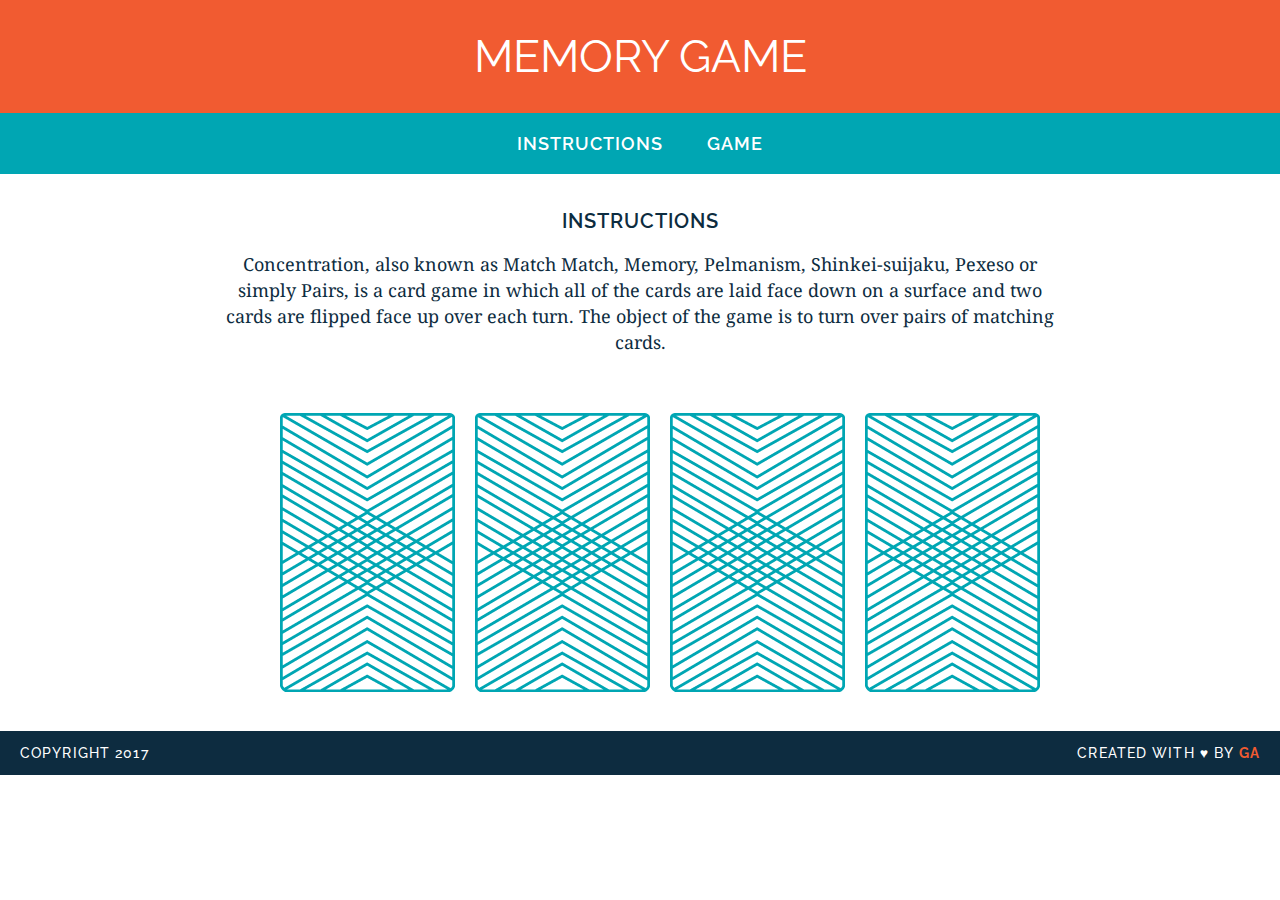
==== memory_game/index.html @ a38fa4b4 "created game logic" ====
<!DOCTYPE html>
<html>
<head>
	<title>Memory Card Game</title>
	<link href="https://fonts.googleapis.com/css?family=Droid+Serif|Raleway:400,500,600,700" rel="stylesheet">
	<link rel="stylesheet" type="text/css" href="css/style.css">
</head>
<body>
	<header>
		<h1>Memory Game</h1>
	</header>
  
  <nav>
    <a href="#goToInstructions">Instructions</a>
    <a href="#goToGame">Game</a>	
  </nav>
 
  <main>

    <h2 id="goToInstructions">Instructions</h2>

    <p class="game-description">Concentration, also known as Match Match, Memory, Pelmanism, Shinkei-suijaku, Pexeso or simply Pairs, is a card game in which all of the cards are laid face down on a surface and two cards are flipped face up over each turn. The object of the game is to turn over pairs of matching cards.</p>

    <div>
    	  <a id="goToGame"></a>
        <img src="images/back.png" alt="Queen of Diamonds">
        <img src="images/back.png" alt="Queen of Hearts">
        <img src="images/back.png" alt="King of Diamonds">
        <img src="images/back.png" alt="King of Hearts">
    </div>

  </main>

  <footer class="clearfix">
  	<p class="copyright">Copyright 2017</p>
    <p class="message">Created with &hearts; by <span class="name">GA</span></p>
  </footer>

  <script type="text/javascript" src="js/main.js"></script>
</body>
</html>
---- memory_game/css/style.css ----
header {
	padding: 30px 20px;
	color: #fff;
	background-color: #f15b31;
}

nav {
	padding: 20px 0;
	color: #fff;
	background-color: #00a6b3;
}

body { 
	margin: 0;
	text-align: center;
	text-decoration: none;
}

main {
  width: 850px;
  margin: 35px auto;
}

h1 {
	margin: 0;
	font: 400 45px "Raleway", sans-serif;
  text-transform: uppercase;
  color: #fff;
}

a {
	margin: 0 20px;
	font: 600 18px "Raleway", sans-serif;
	letter-spacing: 1px;
	text-transform: uppercase;
	text-decoration: none;
	color: #fff;
}

h2 {
	font: 600 20px "Raleway", sans-serif;
	letter-spacing: 1px;
	text-transform: uppercase;
	color: #0d2c40;
}

.game-description {
	font: 18px "Droid Serif", serif;
	line-height: 26px;
	color: #0d2c40;
}

img {
	margin: 40px 8px 0px 8px;
}

/*These footer styles aren't working properly, 
they aren't applying styles to the <p>'s within them.*/
footer {
	padding: 0 20px;
	font-size: 14px;
	font-weight: 500;
	text-transform: uppercase;
	letter-spacing: .08em;
	background-color: #0d2c40;
	color: white;
}

.copyright,
.message {
	font-family: "Raleway", sans-serif;
}

.copyright {
	float: left;
}

.message {
	float: right;
}

.clearfix:after {
visibility: hidden;
display: block;
content: " ";
clear: both;
height: 0;
font-size: 0;
}

.name {
	font-weight: 700;
	color: #f15b31;
}

a {
	border-bottom: 2px solid transparent;
}

a:hover {
  border-color: white;
}
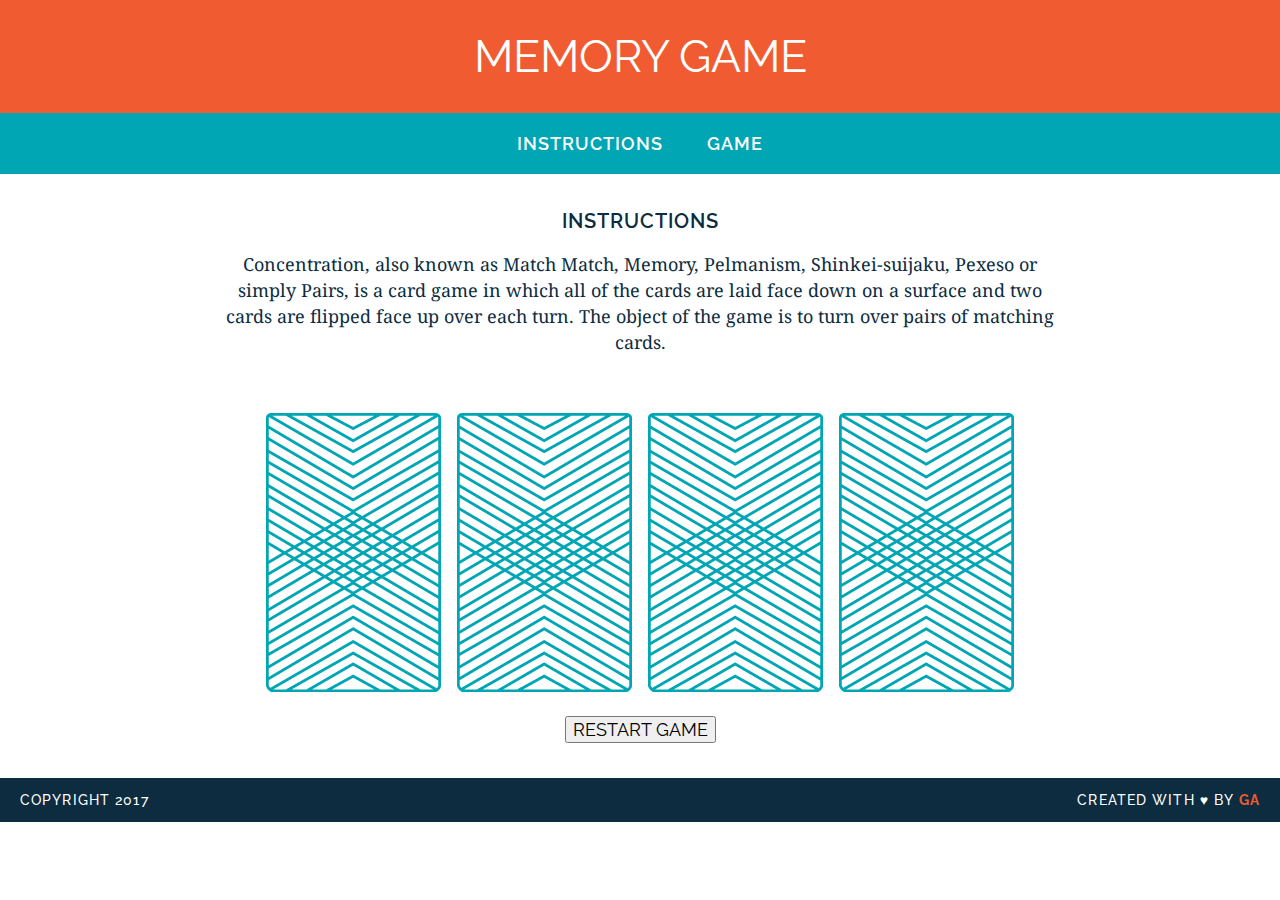
==== commit 94fcb5dd: "updated js to flip cards when clicked, and added a restart game button" ====
--- a/memory_game/index.html
+++ b/memory_game/index.html
@@ -21,13 +21,9 @@
 
     <p class="game-description">Concentration, also known as Match Match, Memory, Pelmanism, Shinkei-suijaku, Pexeso or simply Pairs, is a card game in which all of the cards are laid face down on a surface and two cards are flipped face up over each turn. The object of the game is to turn over pairs of matching cards.</p>
 
-    <div>
-    	  <a id="goToGame"></a>
-        <img src="images/back.png" alt="Queen of Diamonds">
-        <img src="images/back.png" alt="Queen of Hearts">
-        <img src="images/back.png" alt="King of Diamonds">
-        <img src="images/back.png" alt="King of Hearts">
-    </div>
+    <div id="game-board" class="board clearfix"></div>
+
+    <button id="button">Restart Game</button>
 
   </main>
 
--- a/memory_game/css/style.css
+++ b/memory_game/css/style.css
@@ -54,6 +54,12 @@
 	margin: 40px 8px 0px 8px;
 }
 
+button {
+	margin-top: 20px;
+	font: 18px "Raleway", serif;
+	text-transform: uppercase;
+}
+
 /*These footer styles aren't working properly, 
 they aren't applying styles to the <p>'s within them.*/
 footer {
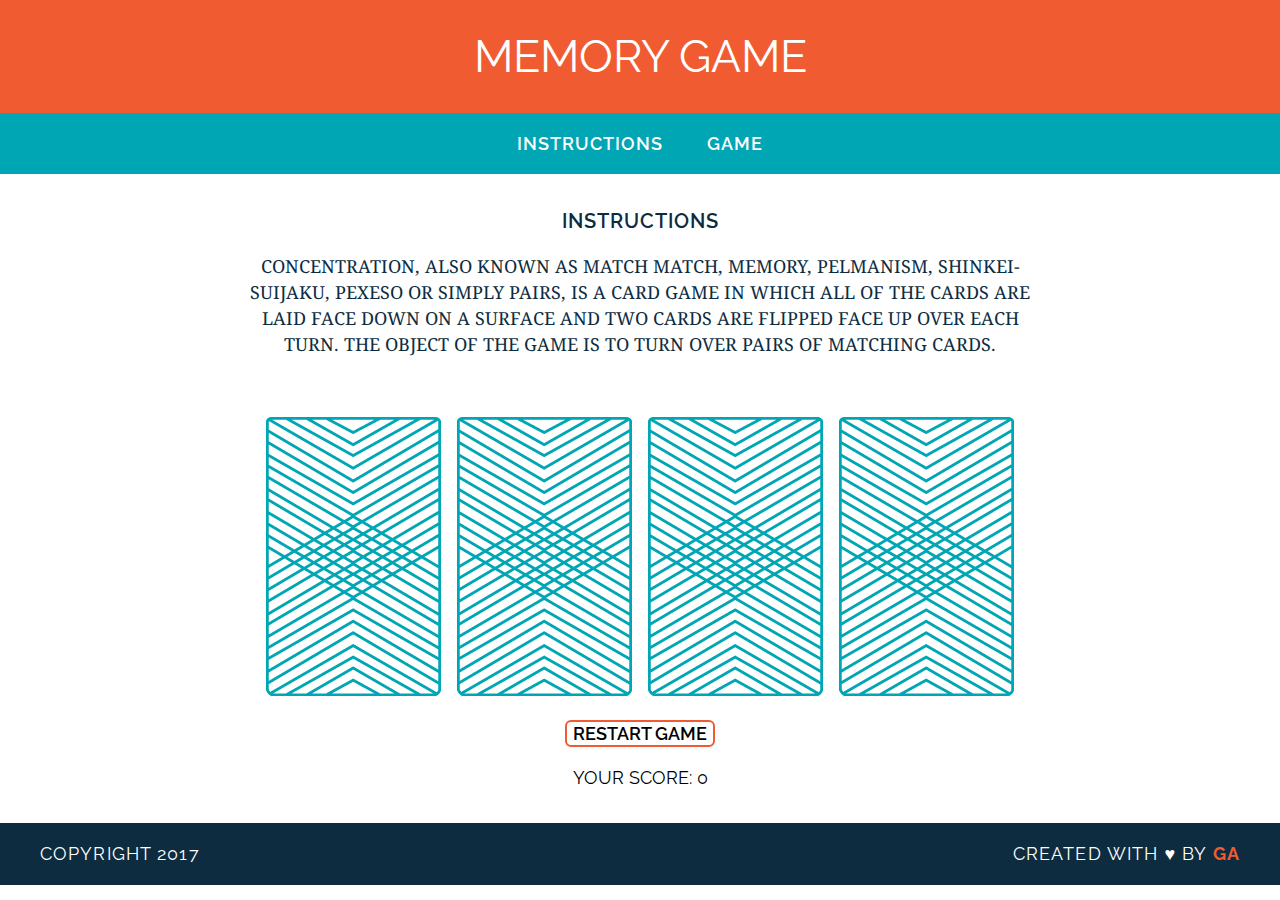
==== commit e336ca3a: "added user score functionality, and commented all files" ====
--- a/memory_game/index.html
+++ b/memory_game/index.html
@@ -1,15 +1,18 @@
+<!-- Memory Game for General Assembly's Web Development Course pre-work. -->
+
 <!DOCTYPE html>
 <html>
 <head>
-	<title>Memory Card Game</title>
-	<link href="https://fonts.googleapis.com/css?family=Droid+Serif|Raleway:400,500,600,700" rel="stylesheet">
-	<link rel="stylesheet" type="text/css" href="css/style.css">
+  <title>Memory Card Game</title>
+  <link href="https://fonts.googleapis.com/css?family=Droid+Serif|Raleway:400,500,600,700" rel="stylesheet">
+  <link rel="stylesheet" type="text/css" href="css/style.css">
 </head>
 <body>
-	<header>
-		<h1>Memory Game</h1>
-	</header>
+  <header>
+    <h1>Memory Game</h1>
+  </header>
   
+  <!-- Links to bring user to correct location on page -->
   <nav>
     <a href="#goToInstructions">Instructions</a>
     <a href="#goToGame">Game</a>	
@@ -21,14 +24,18 @@
 
     <p class="game-description">Concentration, also known as Match Match, Memory, Pelmanism, Shinkei-suijaku, Pexeso or simply Pairs, is a card game in which all of the cards are laid face down on a surface and two cards are flipped face up over each turn. The object of the game is to turn over pairs of matching cards.</p>
 
-    <div id="game-board" class="board clearfix"></div>
+    <!-- Empty div for JS to add in card images -->
+    <div id="js-game-board" class="board clearfix"></div>
 
     <button id="button">Restart Game</button>
+
+    <!-- Score is zero when page loads, use JS to change innerHTML -->
+    <p id="score">Your Score: 0</p>
 
   </main>
 
   <footer class="clearfix">
-  	<p class="copyright">Copyright 2017</p>
+    <p class="copyright">Copyright 2017</p>
     <p class="message">Created with &hearts; by <span class="name">GA</span></p>
   </footer>
 
--- a/memory_game/css/style.css
+++ b/memory_game/css/style.css
@@ -1,106 +1,122 @@
+/* ================== Main Page Content Styles =================== */
 header {
-	padding: 30px 20px;
-	color: #fff;
-	background-color: #f15b31;
+  padding: 30px 20px;
+  color: #fff;
+  background-color: #f15b31;
 }
 
 nav {
-	padding: 20px 0;
-	color: #fff;
-	background-color: #00a6b3;
+  padding: 20px 0;
+  color: #fff;
+  background-color: #00a6b3;
 }
 
 body { 
-	margin: 0;
-	text-align: center;
-	text-decoration: none;
+  margin: 0;
+  text-align: center;
+  text-decoration: none;
 }
 
 main {
+  margin: 35px auto;
   width: 850px;
-  margin: 35px auto;
 }
 
 h1 {
-	margin: 0;
-	font: 400 45px "Raleway", sans-serif;
+  margin: 0;
+  font: 400 45px "Raleway", sans-serif;
   text-transform: uppercase;
   color: #fff;
 }
 
-a {
-	margin: 0 20px;
-	font: 600 18px "Raleway", sans-serif;
-	letter-spacing: 1px;
-	text-transform: uppercase;
-	text-decoration: none;
-	color: #fff;
+h2 {
+  font: 600 20px "Raleway", sans-serif;
+  letter-spacing: 1px;
+  text-transform: uppercase;
+  color: #0d2c40;
 }
 
-h2 {
-	font: 600 20px "Raleway", sans-serif;
-	letter-spacing: 1px;
-	text-transform: uppercase;
-	color: #0d2c40;
+/* ========== Card images initialized with JavaScript ============ */
+img {
+  margin: 40px 8px 0px 8px;
+}
+
+/* ========================== Paragraph ========================== */
+p {
+  margin: 20px;
+  font: 18px "Raleway", serif;
+  text-transform: uppercase;
 }
 
 .game-description {
-	font: 18px "Droid Serif", serif;
-	line-height: 26px;
-	color: #0d2c40;
+  font: 18px "Droid Serif", serif;
+  line-height: 26px;
+  color: #0d2c40;
 }
 
-img {
-	margin: 40px 8px 0px 8px;
+/* =========================== Button ============================ */
+button {
+  margin-top: 20px;
+  font: 600 18px "Raleway", serif;
+  text-transform: uppercase;
+  border: 2px solid #f15b31;
+  border-radius: 6px;
+  background-color: #fff;
 }
 
-button {
-	margin-top: 20px;
-	font: 18px "Raleway", serif;
-	text-transform: uppercase;
+button:hover {
+  background-color: #f15b31;
+  color: #000;
 }
 
-/*These footer styles aren't working properly, 
-they aren't applying styles to the <p>'s within them.*/
+/* =========================== Footer ============================ */
 footer {
-	padding: 0 20px;
-	font-size: 14px;
-	font-weight: 500;
-	text-transform: uppercase;
-	letter-spacing: .08em;
-	background-color: #0d2c40;
-	color: white;
+  padding: 0 20px;
+  font-size: 14px;
+  font-weight: 500;
+  text-transform: uppercase;
+  letter-spacing: .08em;
+  background-color: #0d2c40;
+  color: white;
+}
+
+.name {
+  font-weight: 700;
+  color: #f15b31;
 }
 
 .copyright,
 .message {
-	font-family: "Raleway", sans-serif;
+  font-family: "Raleway", sans-serif;
 }
 
+/* =====================  Float Positioning  ===================== */
 .copyright {
-	float: left;
+  float: left;
 }
 
 .message {
-	float: right;
+  float: right;
 }
 
 .clearfix:after {
-visibility: hidden;
-display: block;
-content: " ";
-clear: both;
-height: 0;
-font-size: 0;
+  visibility: hidden;
+  display: block;
+  content: " ";
+  clear: both;
+  height: 0;
+  font-size: 0;
 }
 
-.name {
-	font-weight: 700;
-	color: #f15b31;
-}
-
+/* ===========================  Links  =========================== */
 a {
-	border-bottom: 2px solid transparent;
+  margin: 0 20px;
+  border-bottom: 2px solid transparent;
+  font: 600 18px "Raleway", sans-serif;
+  letter-spacing: 1px;
+  text-transform: uppercase;
+  text-decoration: none;
+  color: #fff;
 }
 
 a:hover {
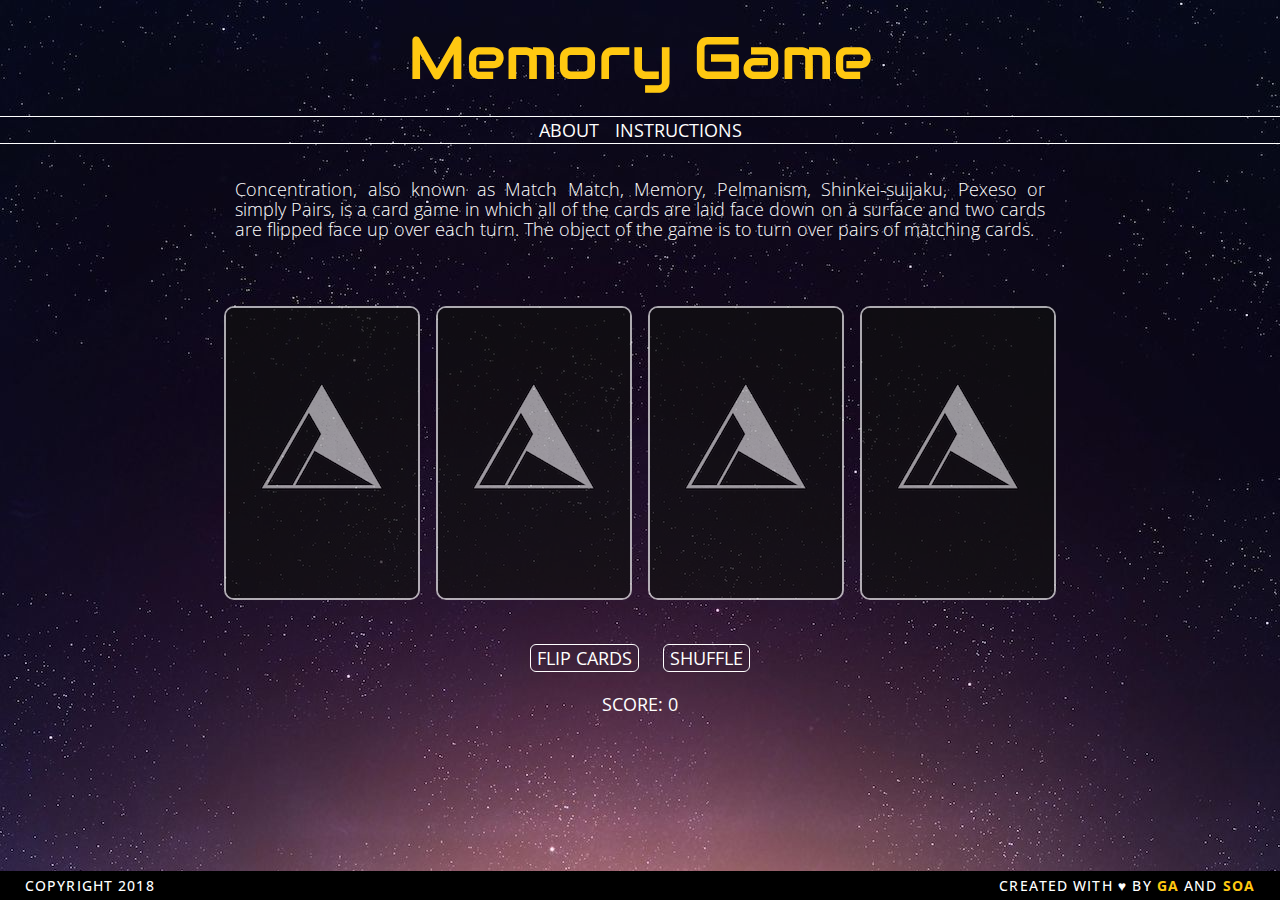
==== commit fc0aae17: "Improved user interface and javascript functionality beyond original GA requirements" ====
--- a/memory_game/index.html
+++ b/memory_game/index.html
@@ -4,39 +4,43 @@
 <html>
 <head>
   <title>Memory Card Game</title>
-  <link href="https://fonts.googleapis.com/css?family=Droid+Serif|Raleway:400,500,600,700" rel="stylesheet">
+  <link href="https://fonts.googleapis.com/css?family=Open+Sans:300,400,700|Ubuntu:500|Audiowide" rel="stylesheet">
   <link rel="stylesheet" type="text/css" href="css/style.css">
 </head>
 <body>
-  <header>
-    <h1>Memory Game</h1>
-  </header>
-  
-  <!-- Links to bring user to correct location on page -->
-  <nav>
-    <a href="#goToInstructions">Instructions</a>
-    <a href="#goToGame">Game</a>	
+
+  <header class="clearfix">
+    <h1 class="game-title">Memory Game</h1>
+  </header> 
+
+  <nav class="nav">
+    <button id = "js-about-button">About</button>
+    <button id = "js-instruction-button">Instructions</button>
   </nav>
- 
+
   <main>
 
-    <h2 id="goToInstructions">Instructions</h2>
-
-    <p class="game-description">Concentration, also known as Match Match, Memory, Pelmanism, Shinkei-suijaku, Pexeso or simply Pairs, is a card game in which all of the cards are laid face down on a surface and two cards are flipped face up over each turn. The object of the game is to turn over pairs of matching cards.</p>
+    <p class="game-description" id="instructionParagraph">Concentration, also known as Match Match, Memory, Pelmanism, Shinkei-suijaku, Pexeso or simply Pairs, is a card game in which all of the cards are laid face down on a surface and two cards are flipped face up over each turn. The object of the game is to turn over pairs of matching cards.</p>
+    
+    <!-- Empty container for message when user wins or loses -->
+    <div>
+      <h2 id="js-outcome"></h2>
+    </div>
 
     <!-- Empty div for JS to add in card images -->
     <div id="js-game-board" class="board clearfix"></div>
 
-    <button id="button">Restart Game</button>
+    <button class = 'flipShuffle' id="js-flip-button">Flip Cards</button>
+    <button class = 'flipShuffle' id="js-shuffle-button">Shuffle</button>
 
     <!-- Score is zero when page loads, use JS to change innerHTML -->
-    <p id="score">Your Score: 0</p>
+    <p class = "scoreboard" id="js-score">SCORE: 0</p>
 
   </main>
 
   <footer class="clearfix">
-    <p class="copyright">Copyright 2017</p>
-    <p class="message">Created with &hearts; by <span class="name">GA</span></p>
+    <p class="copyright">Copyright 2018</p>
+    <p class="message">Created with &hearts; by <span class="name">GA</span> and <span class="name">SOA</span></p>
   </footer>
 
   <script type="text/javascript" src="js/main.js"></script>
--- a/memory_game/css/style.css
+++ b/memory_game/css/style.css
@@ -1,93 +1,131 @@
+/* Styles for Memory Game */
+/** {
+  border: 1px solid black;
+}*/
 /* ================== Main Page Content Styles =================== */
+body {
+  background-image: url("../images/stars-background.png");
+  background-size: cover;
+}
+
 header {
-  padding: 30px 20px;
+  padding: 20px 20px;
   color: #fff;
-  background-color: #f15b31;
 }
 
 nav {
-  padding: 20px 0;
+  border-top: 1px solid #fff;
+  border-bottom: 1px solid #fff;
+  padding: 0;
   color: #fff;
-  background-color: #00a6b3;
+  text-align: center;
 }
 
 body { 
   margin: 0;
-  text-align: center;
   text-decoration: none;
+  background-color: #fff;
 }
 
 main {
   margin: 35px auto;
   width: 850px;
+  text-align: center;
 }
 
 h1 {
   margin: 0;
-  font: 400 45px "Raleway", sans-serif;
-  text-transform: uppercase;
-  color: #fff;
+  line-height: .1em;
+  text-align: center;
+  font: 60px "Audiowide", sans-serif;
+  color: #ffc811;
 }
 
 h2 {
-  font: 600 20px "Raleway", sans-serif;
+  font: 400 20px "Open Sans", sans-serif;
   letter-spacing: 1px;
   text-transform: uppercase;
-  color: #0d2c40;
+  color: #ffc811;
+}
+
+#js-outcome {
+  /*padding-bottom: 0;*/
+  height: 20px;
 }
 
 /* ========== Card images initialized with JavaScript ============ */
 img {
-  margin: 40px 8px 0px 8px;
+  margin: 10px 8px 0px 8px;
+  border: 2px solid #eee;
+  border-radius: 10px;
+  opacity: .7;
 }
 
 /* ========================== Paragraph ========================== */
 p {
   margin: 20px;
-  font: 18px "Raleway", serif;
-  text-transform: uppercase;
+  /*font: 16px "Open Sans", serif;*/
 }
 
 .game-description {
-  font: 18px "Droid Serif", serif;
-  line-height: 26px;
-  color: #0d2c40;
+  height: 60px;
+  font: 300 18px "Open Sans", serif;
+  text-align: justify;
+  line-height: 20px;
+  color: #fff;
 }
 
-/* =========================== Button ============================ */
+.scoreboard {
+  font: 400 18px "Open Sans", serif;
+  color: #fff;
+}
+
+/* =========================== Buttons ============================ */
 button {
-  margin-top: 20px;
-  font: 600 18px "Raleway", serif;
+  font: 400 18px "Open Sans", serif;
   text-transform: uppercase;
-  border: 2px solid #f15b31;
-  border-radius: 6px;
-  background-color: #fff;
+  color: #fff;
+  border: none;
+  background-color: transparent;
 }
 
 button:hover {
-  background-color: #f15b31;
+  background-color: #fff;
   color: #000;
+}
+
+.flipShuffle {
+  margin-top: 40px;
+  margin-left: 10px;
+  margin-right: 10px;
+  border: 1px solid #fff;
+  border-radius: 6px;
 }
 
 /* =========================== Footer ============================ */
 footer {
+  position: fixed;
+  left: 0;
+  bottom: 0;
+  width: 100%;
   padding: 0 20px;
   font-size: 14px;
   font-weight: 500;
   text-transform: uppercase;
   letter-spacing: .08em;
-  background-color: #0d2c40;
-  color: white;
+  background-color: #000;
 }
 
 .name {
   font-weight: 700;
-  color: #f15b31;
+  color: #ffc811;
 }
 
 .copyright,
 .message {
-  font-family: "Raleway", sans-serif;
+  margin: 5px;
+  font-family: "Open Sans", sans-serif;
+  color: #fff;
 }
 
 /* =====================  Float Positioning  ===================== */
@@ -97,6 +135,7 @@
 
 .message {
   float: right;
+  padding-right: 40px;
 }
 
 .clearfix:after {
@@ -110,9 +149,9 @@
 
 /* ===========================  Links  =========================== */
 a {
-  margin: 0 20px;
+  padding: 0 25px;
   border-bottom: 2px solid transparent;
-  font: 600 18px "Raleway", sans-serif;
+  font: 400 18px "Open Sans", sans-serif;
   letter-spacing: 1px;
   text-transform: uppercase;
   text-decoration: none;
